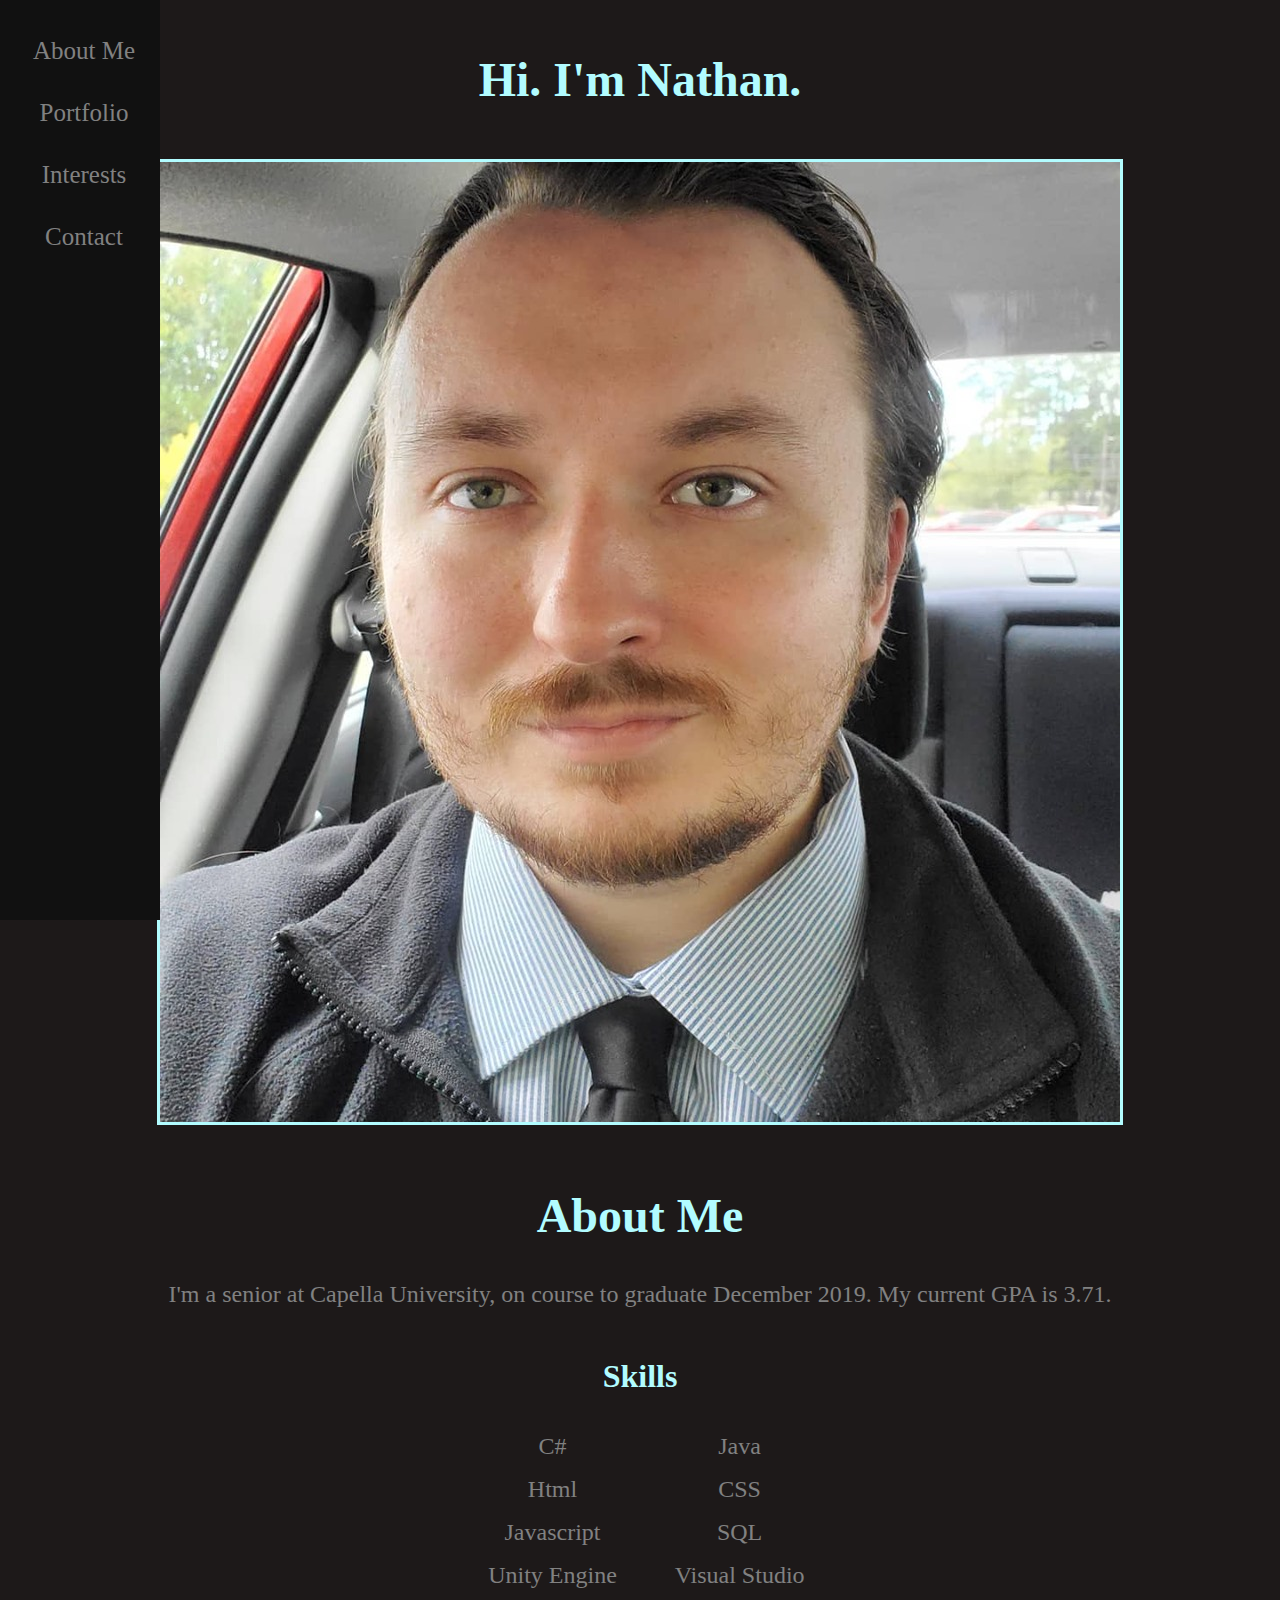
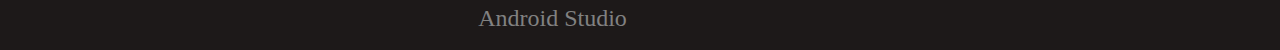
==== index.html @ 4449e151 "Update index.html" ====
<!DOCTYPE html>
<html lang="en" dir="ltr">
  <head>
    <meta charset="utf-8">
    <title>Nathan Fawcett</title>
    <link rel="stylesheet" href="styles.css">
      <link rel="icon" href="icon/nfavicon.ico">
  </head>
  <body>

    <div class="sidenav">
      <a href="index.html">About Me</a>
      <a href="portfolio.html">Portfolio</a>
      <a href="interests.html">Interests</a>
      <a href="contact.html">Contact</a>
    </div>

    <div>
          <h1>Hi. I'm Nathan.<h1>
      <img src="img/nathanfawcett.jpg" alt="Nathan Fawcett" border="3" />
  </div>
  <div>
    <h1>About Me</h1>
    <p>
      I'm a senior at Capella University, on course to graduate December 2019. My current GPA is 3.71.
    </p>
    <h2>Skills</h2>
      <table cellspacing="10" align="center">
        <tbody>
          <tr>
            <td>C#</td>
            <td>Java</td>
          </tr>
          <tr>
            <td>Html</td>
            <td>CSS</td>
          </tr>
          <tr>
            <td>Javascript</td>
            <td>SQL</td>
          </tr>
          <tr>
            <td>Unity Engine</td>
            <td>Visual Studio</td>
          </tr>
          <tr>
            <td>Android Studio</td>
          </tr>
        </tbody>
      </table>
  </div>

  </body>
  <footer>
    <script src="index.js" charset="utf-8"></script>
  </footer>
</html>
---- styles.css ----
body{
    text-align: center;
    background-color: #1d1919;
}
h1{
  padding-top: 20px;
  color: #b2fcff;
  font-size: 3rem;
}
h2{
  padding-top: 20px;
  color: #b2fcff;
  font-size: 2rem;
}
p{
  color: #818181;
  margin-top: 10px;
  margin-bottom: 10px;
  font-size: 1.5rem;
  line-height: 1.5;
}

table{
    color: #818181;
    border-spacing: 5px;
    border: 1px;
    width: 30%;
    font-size: 1.5rem;
    line-height: 1.5;
}
th, td{
      border: 1px;
}


.myImage {
  width: 200px;
  border-radius:50%;
}

a{
  text-decoration: none;
  color: #818181;
  display: block;
}
a:hover {
  color: #f1f1f1;
}

.sidenav {
  line-height: 2;
  height: 100%;
  width: 160px;
  position: fixed;
  z-index: 1;
  top: 0;
  left: 0;
  background-color: #111;
  overflow-x: hidden;
  padding-top: 20px;
}

.sidenav a {
  padding: 6px 8px 6px 16px;
  text-decoration: none;
  font-size: 25px;
  color: #818181;
  display: block;
}

.sidenav a:hover {
  color: #f1f1f1;
}
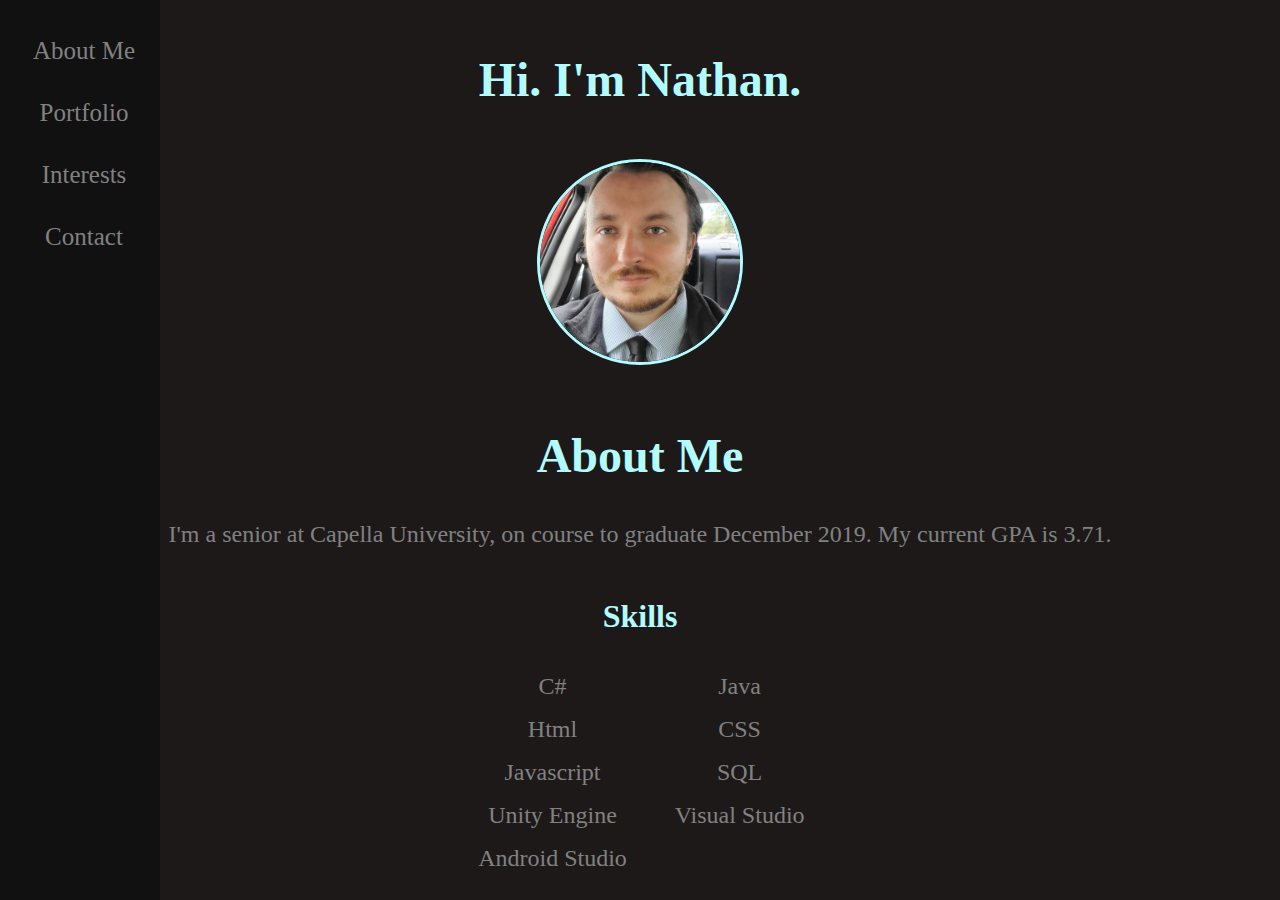
==== commit 387551df: "Update index.html" ====
--- a/index.html
+++ b/index.html
@@ -4,7 +4,7 @@
     <meta charset="utf-8">
     <title>Nathan Fawcett</title>
     <link rel="stylesheet" href="styles.css">
-      <link rel="icon" href="icon/nfavicon.ico">
+      <link rel="icon" href="icon/NFavicon.ico" />
   </head>
   <body>
 
--- a/styles.css
+++ b/styles.css
@@ -33,7 +33,7 @@
 }
 
 
-.myImage {
+img {
   width: 200px;
   border-radius:50%;
 }
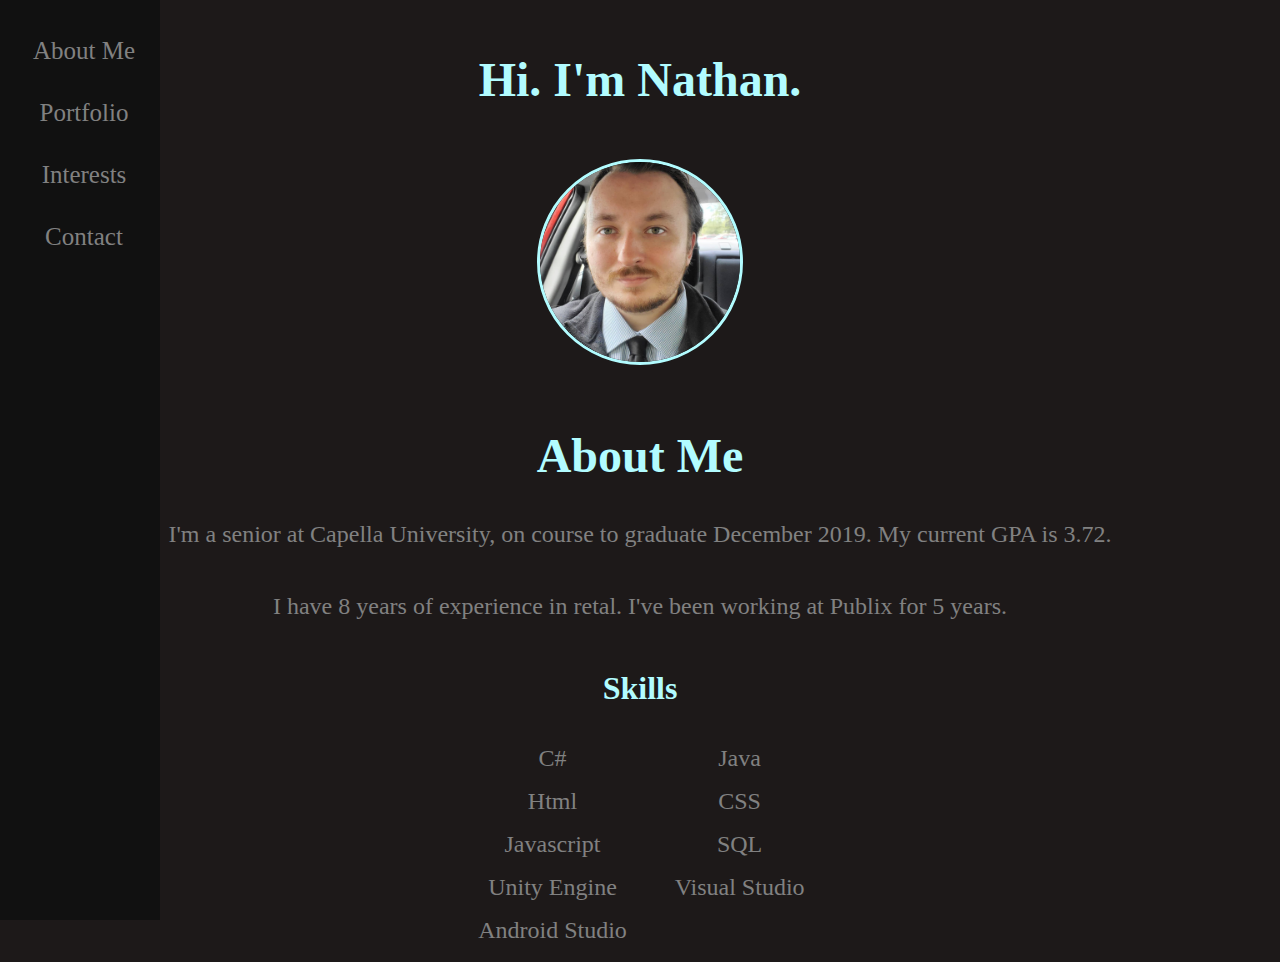
==== commit 45411edd: "Update index.html" ====
--- a/index.html
+++ b/index.html
@@ -22,7 +22,8 @@
   <div>
     <h1>About Me</h1>
     <p>
-      I'm a senior at Capella University, on course to graduate December 2019. My current GPA is 3.71.
+      I'm a senior at Capella University, on course to graduate December 2019. My current GPA is 3.72.<br/><br/>
+      I have 8 years of experience in retal. I've been working at Publix for 5 years.
     </p>
     <h2>Skills</h2>
       <table cellspacing="10" align="center">
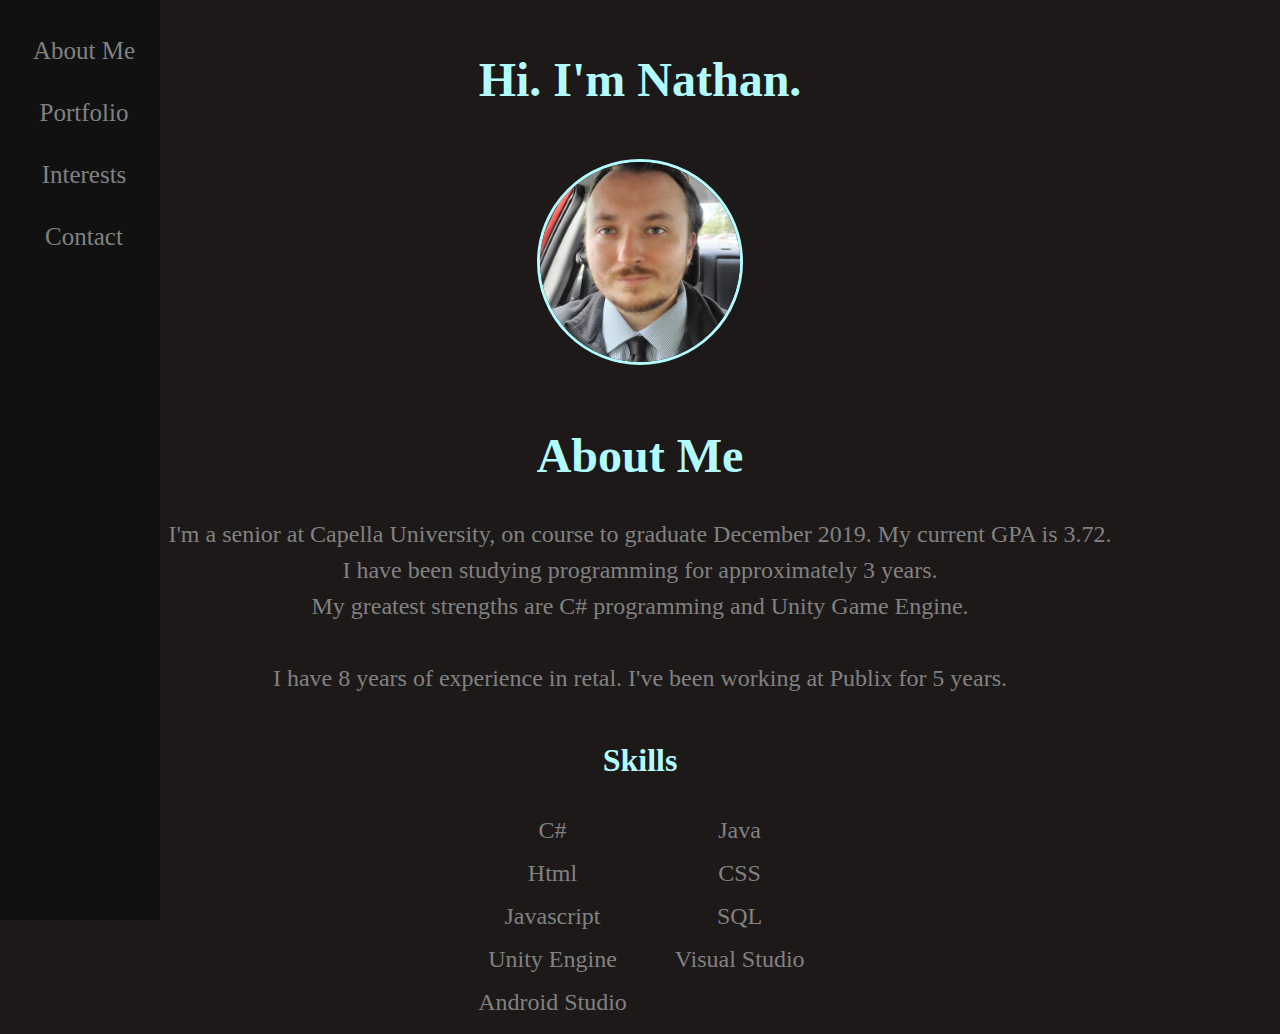
==== commit faf24ddf: "Update index.html" ====
--- a/index.html
+++ b/index.html
@@ -22,7 +22,9 @@
   <div>
     <h1>About Me</h1>
     <p>
-      I'm a senior at Capella University, on course to graduate December 2019. My current GPA is 3.72.<br/><br/>
+      I'm a senior at Capella University, on course to graduate December 2019. My current GPA is 3.72.<br/>
+      I have been studying programming for approximately 3 years.<br />
+      My greatest strengths are C# programming and Unity Game Engine.<br /><br />
       I have 8 years of experience in retal. I've been working at Publix for 5 years.
     </p>
     <h2>Skills</h2>
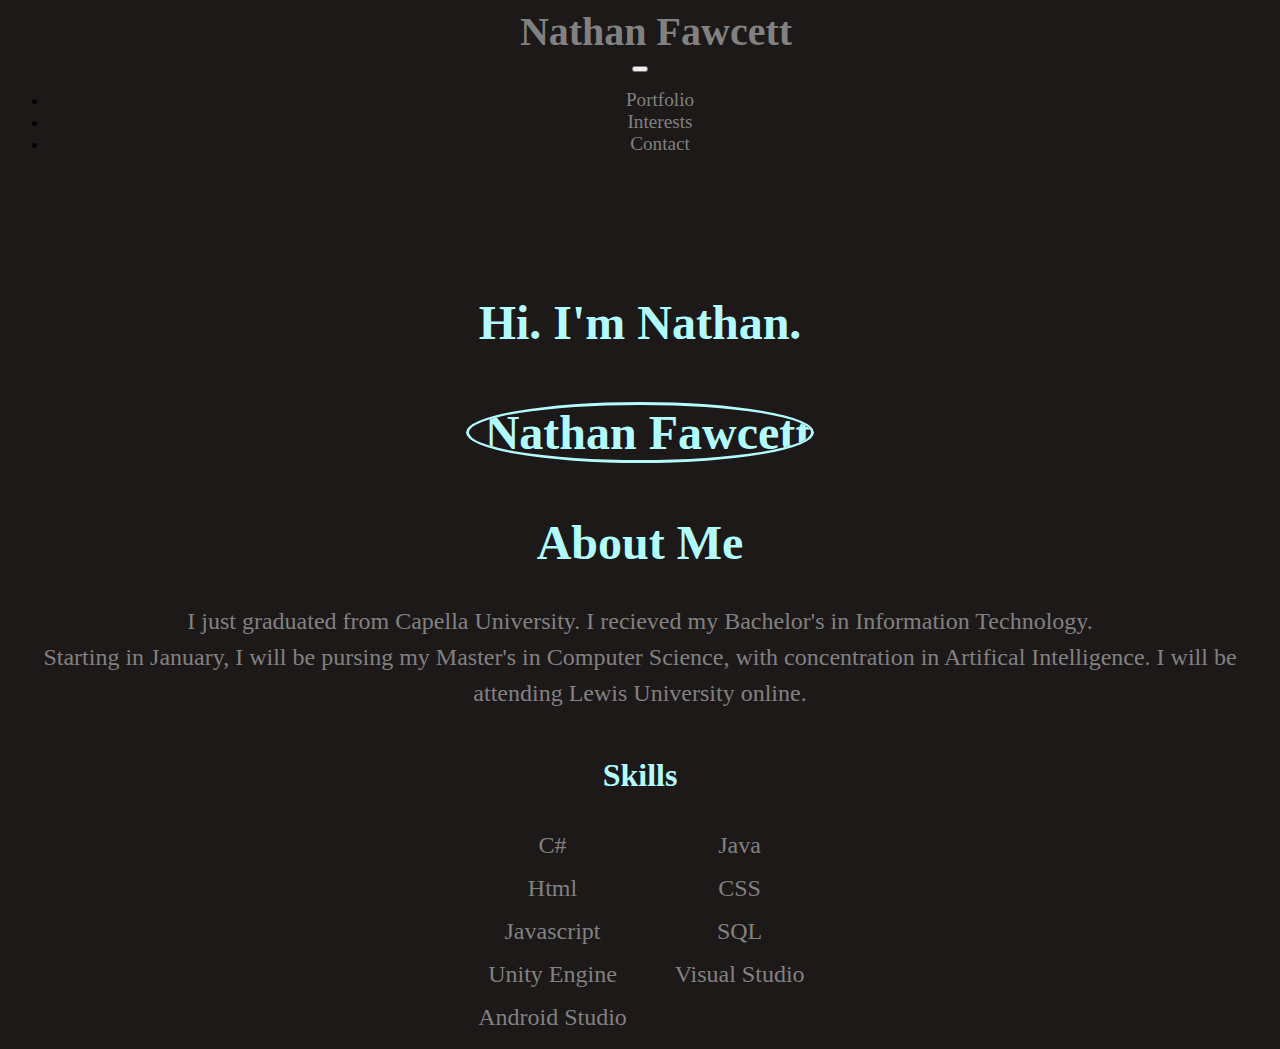
==== commit 9ac63225: "Add files via upload" ====
--- a/index.html
+++ b/index.html
@@ -3,29 +3,45 @@
   <head>
     <meta charset="utf-8">
     <title>Nathan Fawcett</title>
+
+    <link rel="stylesheet" href="https://stackpath.bootstrapcdn.com/bootstrap/4.2.1/css/bootstrap.min.css" integrity="sha384-GJzZqFGwb1QTTN6wy59ffF1BuGJpLSa9DkKMp0DgiMDm4iYMj70gZWKYbI706tWS" crossorigin="anonymous">
+    <link rel="icon" href="icon/nfavicon.ico">
     <link rel="stylesheet" href="styles.css">
-      <link rel="icon" href="icon/NFavicon.ico" />
+
+  <script src="https://code.jquery.com/jquery-3.3.1.slim.min.js" integrity="sha384-q8i/X+965DzO0rT7abK41JStQIAqVgRVzpbzo5smXKp4YfRvH+8abtTE1Pi6jizo" crossorigin="anonymous"></script>
+  <script src="https://cdnjs.cloudflare.com/ajax/libs/popper.js/1.14.6/umd/popper.min.js" integrity="sha384-wHAiFfRlMFy6i5SRaxvfOCifBUQy1xHdJ/yoi7FRNXMRBu5WHdZYu1hA6ZOblgut" crossorigin="anonymous"></script>
+  <script src="https://stackpath.bootstrapcdn.com/bootstrap/4.2.1/js/bootstrap.min.js" integrity="sha384-B0UglyR+jN6CkvvICOB2joaf5I4l3gm9GU6Hc1og6Ls7i6U/mkkaduKaBhlAXv9k" crossorigin="anonymous"></script>
   </head>
   <body>
-
-    <div class="sidenav">
-      <a href="index.html">About Me</a>
-      <a href="portfolio.html">Portfolio</a>
-      <a href="interests.html">Interests</a>
-      <a href="contact.html">Contact</a>
-    </div>
-
+    <nav class="navbar navbar-expand-lg navbar-dark">
+            <a class="navbar-brand" href="index.html">Nathan Fawcett</a>
+            <button class="navbar-toggler" type="button" data-toggle="collapse" data-target="#navbarTogglerDemo02" aria-controls="navbarTogglerDemo02" aria-expanded="false" aria-label="Toggle navigation">
+              <span class="navbar-toggler-icon"></span>
+            </button>
+            <div class="collapse navbar-collapse" id="navbarTogglerDemo02">
+              <ul class="navbar-nav ml-auto">
+                <li class="nav-item>">
+                  <a class="nav-link" href="portfolio.html">Portfolio</a>
+                </li>
+                <li class="nav-item>">
+                  <a class="nav-link" href="interests.html">Interests</a>
+                </li>
+                <li class="nav-item>">
+                  <a class="nav-link" href="contact.html">Contact</a>
+                </li>
+              </ul>
+            </div>
+          </nav>
     <div>
           <h1>Hi. I'm Nathan.<h1>
-      <img src="img/nathanfawcett.jpg" alt="Nathan Fawcett" border="3" />
+      <img class="myImage" src="img/nathanFawcett.jpg" alt="Nathan Fawcett"/>
   </div>
   <div>
     <h1>About Me</h1>
     <p>
-      I'm a senior at Capella University, on course to graduate December 2019. My current GPA is 3.72.<br/>
-      I have been studying programming for approximately 3 years.<br />
-      My greatest strengths are C# programming and Unity Game Engine.<br /><br />
-      I have 8 years of experience in retal. I've been working at Publix for 5 years.
+      I just graduated from Capella University. I recieved my Bachelor's in Information Technology.<br />
+      Starting in January, I will be pursing my Master's in Computer Science, with concentration in Artifical Intelligence.
+      I will be attending Lewis University online.
     </p>
     <h2>Skills</h2>
       <table cellspacing="10" align="center">
--- a/styles.css
+++ b/styles.css
@@ -1,8 +1,10 @@
 body{
+    font-family: serif;
     text-align: center;
     background-color: #1d1919;
 }
 h1{
+  font-family: serif;
   padding-top: 20px;
   color: #b2fcff;
   font-size: 3rem;
@@ -32,10 +34,29 @@
       border: 1px;
 }
 
+.navbar{
+  
+  padding: 0 0 4.5rem;
+}
 
-img {
+.navbar-brand{
+  font-size: 2.5rem;
+  font-weight: bold;
+  padding-left: 2rem;
+}
+.nav-item{
+  padding-left: 18px;
+}
+.nav-link{
+  font-size: 1.2rem;
+}
+
+
+
+.myImage {
   width: 200px;
   border-radius:50%;
+  border: 3px solid #b2fcff;
 }
 
 a{
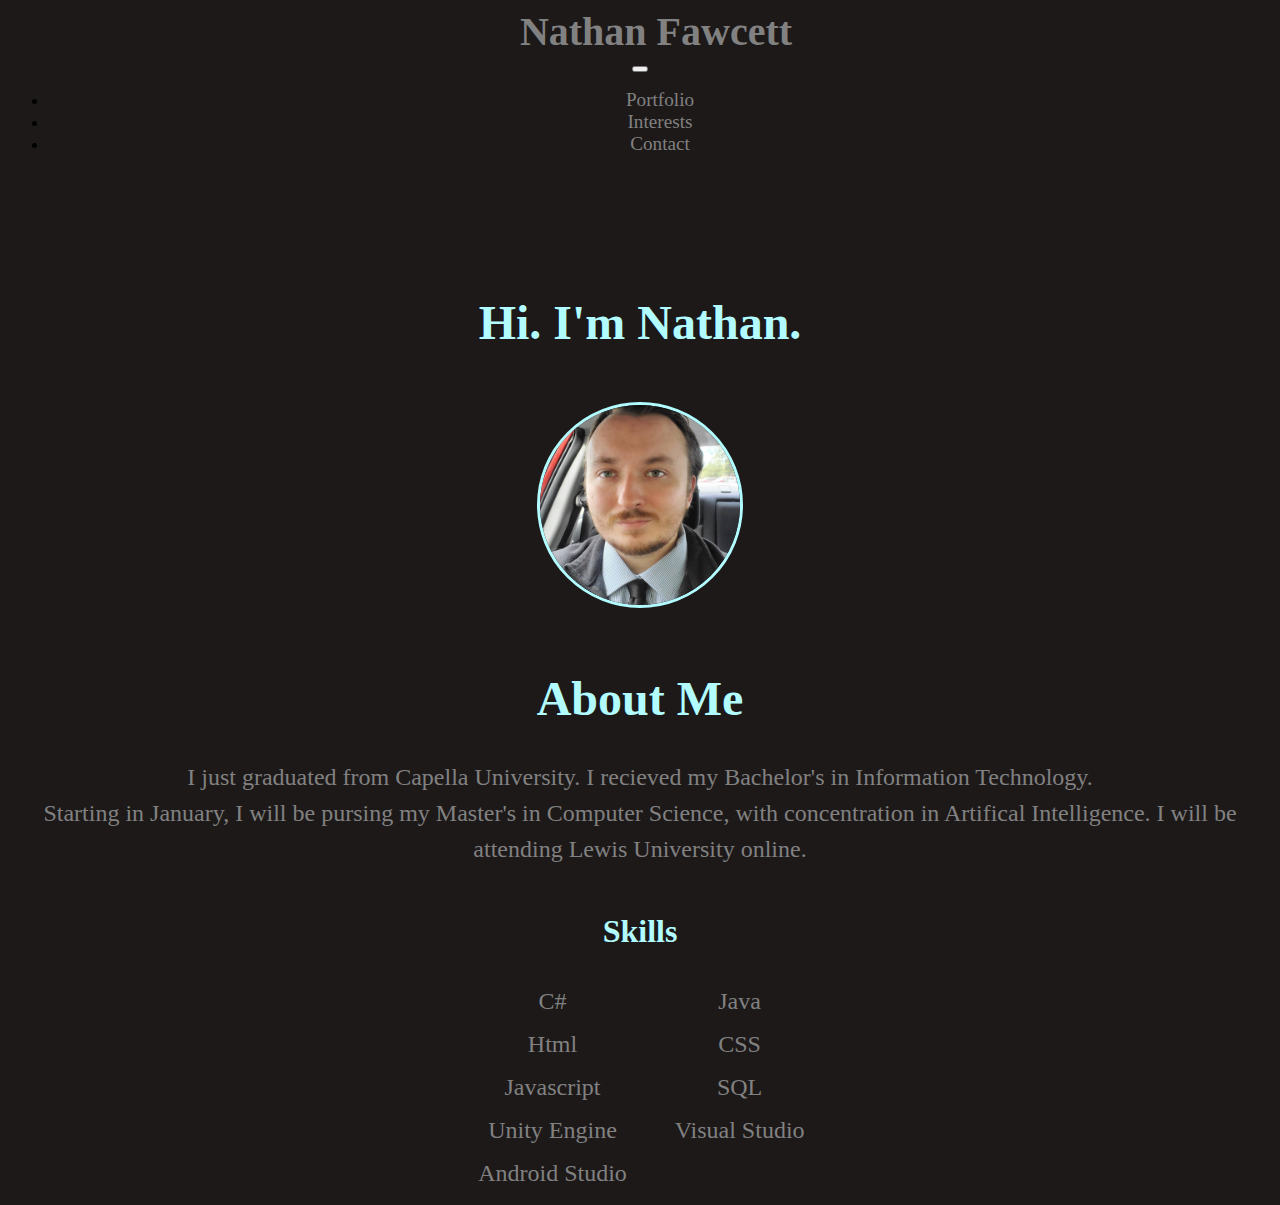
==== commit 4ad4b333: "Add files via upload" ====
--- a/index.html
+++ b/index.html
@@ -5,12 +5,12 @@
     <title>Nathan Fawcett</title>
 
     <link rel="stylesheet" href="https://stackpath.bootstrapcdn.com/bootstrap/4.2.1/css/bootstrap.min.css" integrity="sha384-GJzZqFGwb1QTTN6wy59ffF1BuGJpLSa9DkKMp0DgiMDm4iYMj70gZWKYbI706tWS" crossorigin="anonymous">
+
+    <script src="https://code.jquery.com/jquery-3.3.1.slim.min.js" integrity="sha384-q8i/X+965DzO0rT7abK41JStQIAqVgRVzpbzo5smXKp4YfRvH+8abtTE1Pi6jizo" crossorigin="anonymous"></script>
+    <script src="https://cdnjs.cloudflare.com/ajax/libs/popper.js/1.14.6/umd/popper.min.js" integrity="sha384-wHAiFfRlMFy6i5SRaxvfOCifBUQy1xHdJ/yoi7FRNXMRBu5WHdZYu1hA6ZOblgut" crossorigin="anonymous"></script>
+    <script src="https://stackpath.bootstrapcdn.com/bootstrap/4.2.1/js/bootstrap.min.js" integrity="sha384-B0UglyR+jN6CkvvICOB2joaf5I4l3gm9GU6Hc1og6Ls7i6U/mkkaduKaBhlAXv9k" crossorigin="anonymous"></script>
     <link rel="icon" href="icon/nfavicon.ico">
     <link rel="stylesheet" href="styles.css">
-
-  <script src="https://code.jquery.com/jquery-3.3.1.slim.min.js" integrity="sha384-q8i/X+965DzO0rT7abK41JStQIAqVgRVzpbzo5smXKp4YfRvH+8abtTE1Pi6jizo" crossorigin="anonymous"></script>
-  <script src="https://cdnjs.cloudflare.com/ajax/libs/popper.js/1.14.6/umd/popper.min.js" integrity="sha384-wHAiFfRlMFy6i5SRaxvfOCifBUQy1xHdJ/yoi7FRNXMRBu5WHdZYu1hA6ZOblgut" crossorigin="anonymous"></script>
-  <script src="https://stackpath.bootstrapcdn.com/bootstrap/4.2.1/js/bootstrap.min.js" integrity="sha384-B0UglyR+jN6CkvvICOB2joaf5I4l3gm9GU6Hc1og6Ls7i6U/mkkaduKaBhlAXv9k" crossorigin="anonymous"></script>
   </head>
   <body>
     <nav class="navbar navbar-expand-lg navbar-dark">
@@ -34,7 +34,7 @@
           </nav>
     <div>
           <h1>Hi. I'm Nathan.<h1>
-      <img class="myImage" src="img/nathanFawcett.jpg" alt="Nathan Fawcett"/>
+      <img class="myImage" src="img/nathanfawcett.jpg" alt="Nathan Fawcett" border="3" />
   </div>
   <div>
     <h1>About Me</h1>
